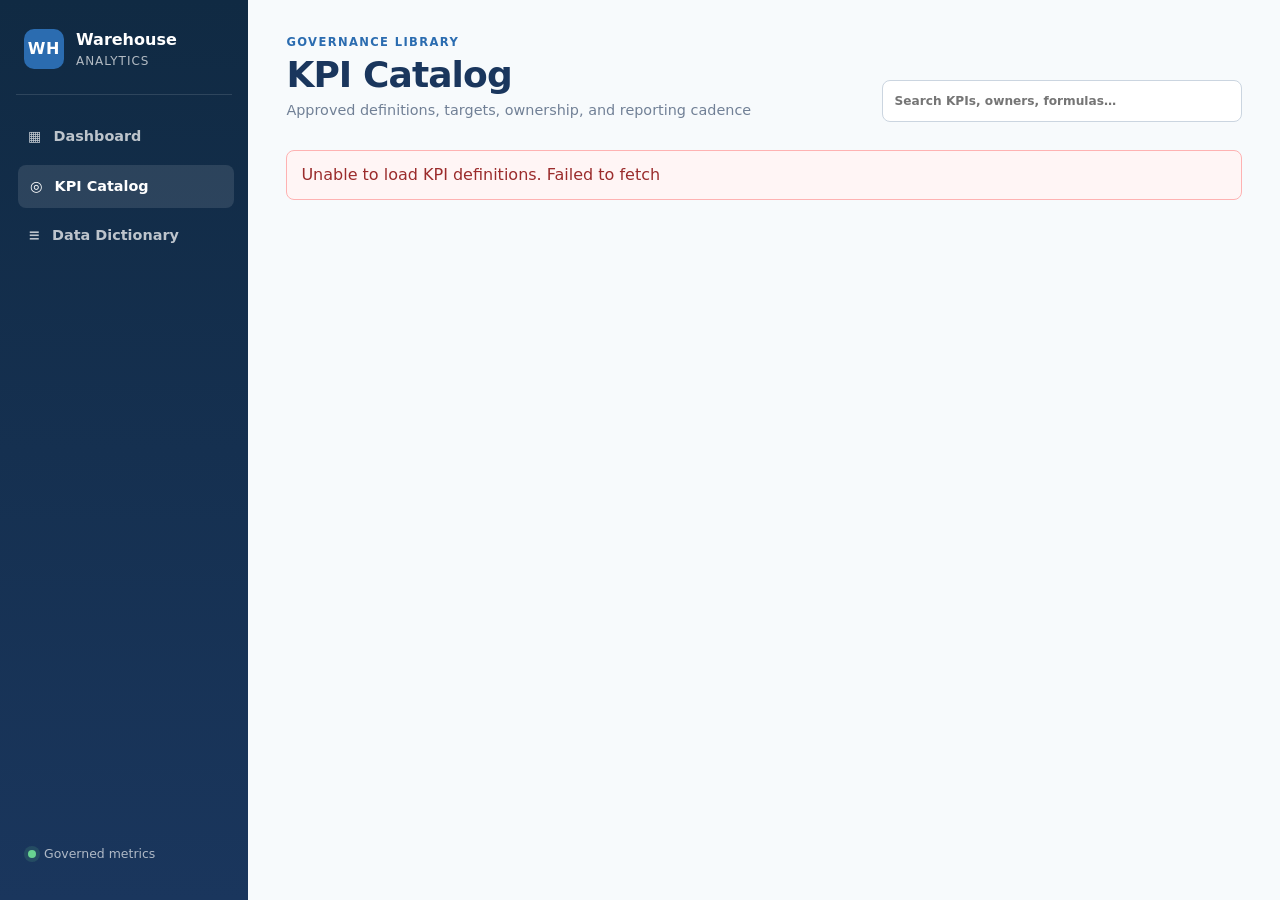
==== frontend/pages/kpi-catalog.html @ 702fa8e9 "create KPI governance portal with live dashboard" ====
<!DOCTYPE html>
<html lang="en">
<head>
  <meta charset="UTF-8"><meta name="viewport" content="width=device-width, initial-scale=1.0">
  <meta name="description" content="Warehouse Analytics KPI definitions, formulas, owners, and targets.">
  <title>Warehouse Analytics | KPI Catalog</title>
  <link rel="stylesheet" href="../css/style.css">
</head>
<body data-page="catalog" data-api-base="http://localhost:8000/api/v1">
  <a class="skip-link" href="#main-content">Skip to content</a>
  <nav class="sidebar" aria-label="Primary navigation">
    <a class="brand" href="../index.html"><span class="brand-mark" aria-hidden="true">WH</span><span><strong>Warehouse</strong><small>Analytics</small></span></a>
    <ul class="nav-links">
      <li><a href="../index.html"><span aria-hidden="true">▦</span>Dashboard</a></li>
      <li><a href="kpi-catalog.html" aria-current="page"><span aria-hidden="true">◎</span>KPI Catalog</a></li>
      <li><a href="data-dictionary.html"><span aria-hidden="true">≡</span>Data Dictionary</a></li>
    </ul>
    <div class="sidebar-footer"><span class="live-dot" aria-hidden="true"></span>Governed metrics</div>
  </nav>
  <main class="content" id="main-content">
    <header class="page-header"><div><p class="eyebrow">Governance library</p><h1>KPI Catalog</h1><p class="subtitle">Approved definitions, targets, ownership, and reporting cadence</p></div><label class="search-control" for="catalogSearch"><span class="sr-only">Search KPIs</span><input id="catalogSearch" type="search" placeholder="Search KPIs, owners, formulas…"></label></header>
    <div id="pageMessage" class="message" role="status" aria-live="polite"></div>
    <section class="catalog-grid" id="catalogGrid" aria-label="KPI definitions" aria-busy="true"></section>
    <p id="catalogEmpty" class="empty-state" hidden>No KPIs match your search.</p>
  </main>
  <script src="../js/app.js" defer></script>
</body>
</html>
---- frontend/css/style.css ----
:root {
  --navy-950: #102a43; --navy-900: #1a365d; --blue-600: #2b6cb0; --blue-50: #ebf8ff;
  --green-600: #2f855a; --green-100: #c6f6d5; --amber-600: #b7791f; --amber-100: #fefcbf;
  --red-600: #c53030; --red-100: #fed7d7; --slate-900: #2d3748; --slate-600: #718096;
  --slate-300: #cbd5e0; --slate-200: #e2e8f0; --slate-100: #edf2f7; --canvas: #f7fafc;
  --surface: #fff; --sidebar-width: 248px; --shadow: 0 8px 24px rgb(26 54 93 / 8%);
}
* { box-sizing: border-box; }
html { color-scheme: light; }
body { margin: 0; min-height: 100vh; background: var(--canvas); color: var(--slate-900); font-family: "Segoe UI", system-ui, sans-serif; line-height: 1.5; }
a { color: inherit; }
button, input, select { font: inherit; }
.skip-link { position: fixed; left: 12px; top: -80px; z-index: 100; padding: 10px 14px; background: white; color: var(--navy-900); border-radius: 6px; }
.skip-link:focus { top: 12px; }
.sidebar { position: fixed; inset: 0 auto 0 0; width: var(--sidebar-width); padding: 24px 16px; background: linear-gradient(180deg, var(--navy-950), var(--navy-900)); color: white; display: flex; flex-direction: column; z-index: 10; }
.brand { display: flex; align-items: center; gap: 12px; padding: 4px 8px 24px; text-decoration: none; border-bottom: 1px solid rgb(255 255 255 / 12%); }
.brand-mark { display: grid; place-items: center; width: 40px; height: 40px; border-radius: 10px; background: var(--blue-600); font-weight: 800; letter-spacing: .04em; }
.brand strong, .brand small { display: block; }.brand strong { font-size: 1rem; }.brand small { opacity: .68; font-size: .75rem; letter-spacing: .08em; text-transform: uppercase; }
.nav-links { list-style: none; padding: 20px 0; margin: 0; display: grid; gap: 6px; }
.nav-links a { display: flex; align-items: center; gap: 12px; padding: 11px 12px; border-radius: 8px; color: rgb(255 255 255 / 72%); text-decoration: none; font-weight: 600; font-size: .9rem; transition: .18s ease; }
.nav-links a:hover, .nav-links a[aria-current="page"] { background: rgb(255 255 255 / 11%); color: white; transform: translateX(2px); }
.sidebar-footer { margin-top: auto; padding: 12px; font-size: .78rem; color: rgb(255 255 255 / 65%); }
.live-dot { display: inline-block; width: 8px; height: 8px; margin-right: 8px; border-radius: 50%; background: #68d391; box-shadow: 0 0 0 4px rgb(104 211 145 / 14%); }
.content { margin-left: var(--sidebar-width); padding: 34px clamp(20px, 3vw, 48px) 56px; max-width: 1680px; }
.page-header { display: flex; align-items: flex-end; justify-content: space-between; gap: 24px; margin-bottom: 28px; }
.page-header h1 { margin: 2px 0 4px; color: var(--navy-900); font-size: clamp(1.65rem, 3vw, 2.25rem); line-height: 1.2; letter-spacing: -.025em; }
.eyebrow { margin: 0; color: var(--blue-600); font-weight: 800; font-size: .72rem; text-transform: uppercase; letter-spacing: .12em; }
.subtitle, .muted { margin: 0; color: var(--slate-600); font-size: .9rem; }
.filter-control, .search-control { display: grid; gap: 5px; color: var(--slate-600); font-size: .76rem; font-weight: 700; text-transform: uppercase; letter-spacing: .06em; }
select, input[type="search"] { min-height: 42px; padding: 8px 12px; background: white; color: var(--slate-900); border: 1px solid var(--slate-300); border-radius: 8px; outline: none; }
select:focus, input:focus, a:focus-visible, button:focus-visible { box-shadow: 0 0 0 3px rgb(66 153 225 / 30%); outline: 2px solid transparent; }
.search-control input { width: min(360px, 42vw); text-transform: none; letter-spacing: normal; }
.message { min-height: 0; margin-bottom: 16px; }.message:not(:empty) { padding: 12px 14px; border: 1px solid #feb2b2; border-radius: 8px; background: #fff5f5; color: #9b2c2c; }
.kpi-cards { display: grid; grid-template-columns: repeat(auto-fit, minmax(220px, 1fr)); gap: 18px; margin-bottom: 28px; }
.kpi-card, .panel, .catalog-card, .dictionary-card, .summary-stat { background: var(--surface); border: 1px solid var(--slate-200); border-radius: 12px; box-shadow: var(--shadow); }
.kpi-card { position: relative; overflow: hidden; padding: 20px; border-top: 4px solid var(--blue-600); }.kpi-card.green { border-top-color: var(--green-600); }.kpi-card.yellow { border-top-color: var(--amber-600); }.kpi-card.red { border-top-color: var(--red-600); }
.kpi-card h3 { margin: 0 0 8px; color: var(--slate-600); font-size: .82rem; font-weight: 700; }.kpi-card .value { color: var(--navy-900); font-size: 1.75rem; font-weight: 800; font-variant-numeric: tabular-nums; }.target { margin-top: 5px; color: var(--slate-600); font-size: .78rem; }
.status-badge { display: inline-flex; align-items: center; padding: 3px 9px; margin-top: 10px; border-radius: 999px; font-size: .7rem; font-weight: 800; text-transform: uppercase; letter-spacing: .04em; }.status-badge.green { background: var(--green-100); color: #22543d; }.status-badge.yellow { background: var(--amber-100); color: #744210; }.status-badge.red { background: var(--red-100); color: #742a2a; }.status-badge.neutral { background: var(--slate-100); color: var(--slate-600); }
.panel { overflow: hidden; }.panel-heading { display: flex; justify-content: space-between; align-items: end; gap: 16px; padding: 20px 22px; border-bottom: 1px solid var(--slate-200); }.panel h2 { margin: 2px 0 0; color: var(--navy-900); font-size: 1.15rem; }.table-wrap { overflow-x: auto; }.data-table { width: 100%; border-collapse: collapse; }.data-table th { padding: 12px 16px; background: var(--navy-900); color: white; text-align: left; white-space: nowrap; font-size: .76rem; letter-spacing: .03em; }.data-table td { padding: 13px 16px; border-bottom: 1px solid var(--slate-200); font-size: .86rem; }.data-table tbody tr:hover { background: var(--blue-50); }.data-table td:nth-child(n+2) { font-variant-numeric: tabular-nums; }
.catalog-grid { display: grid; grid-template-columns: repeat(auto-fit, minmax(290px, 1fr)); gap: 18px; }.catalog-card { padding: 20px; }.catalog-card h2 { margin: 3px 0 12px; color: var(--navy-900); font-size: 1.05rem; }.catalog-card .formula { padding: 11px; border-radius: 7px; background: var(--slate-100); color: #4a5568; font: .78rem/1.55 ui-monospace, Consolas, monospace; overflow-wrap: anywhere; }.meta-grid { display: grid; grid-template-columns: 1fr 1fr; gap: 10px; margin-top: 16px; }.meta-grid dt { color: var(--slate-600); font-size: .68rem; font-weight: 800; text-transform: uppercase; }.meta-grid dd { margin: 2px 0 0; font-size: .84rem; font-weight: 600; }
.dictionary-summary { display: grid; grid-template-columns: repeat(3, minmax(130px, 1fr)); gap: 14px; margin-bottom: 22px; }.summary-stat { padding: 16px 18px; }.summary-stat strong { display: block; color: var(--navy-900); font-size: 1.45rem; }.summary-stat span { color: var(--slate-600); font-size: .78rem; }
.dictionary-tables { display: grid; gap: 16px; }.dictionary-card { overflow: hidden; }.dictionary-card summary { cursor: pointer; list-style: none; padding: 18px 20px; display: flex; align-items: center; justify-content: space-between; gap: 14px; }.dictionary-card summary::-webkit-details-marker { display: none; }.dictionary-card summary::after { content: "+"; color: var(--blue-600); font-size: 1.4rem; }.dictionary-card[open] summary::after { content: "−"; }.dictionary-card h2 { margin: 0; color: var(--navy-900); font-size: 1rem; }.dictionary-card p { margin: 4px 0 0; color: var(--slate-600); font-size: .8rem; }.table-kind { padding: 3px 8px; border-radius: 999px; background: var(--blue-50); color: var(--blue-600); font-size: .68rem; font-weight: 800; text-transform: uppercase; }
.empty-state { padding: 32px; text-align: center; color: var(--slate-600); }.skeleton-card { height: 154px; border-radius: 12px; background: linear-gradient(90deg, var(--slate-100), white, var(--slate-100)); background-size: 200% 100%; animation: pulse 1.5s infinite; }@keyframes pulse { to { background-position: -200% 0; } }
.sr-only { position: absolute; width: 1px; height: 1px; padding: 0; margin: -1px; overflow: hidden; clip: rect(0,0,0,0); white-space: nowrap; border: 0; }
@media (max-width: 820px) { .sidebar { position: static; width: 100%; height: auto; padding: 12px 16px; }.brand { padding: 0 0 10px; }.nav-links { grid-template-columns: repeat(3, 1fr); padding: 8px 0 0; }.nav-links a { justify-content: center; padding: 9px 6px; font-size: .76rem; }.sidebar-footer { display: none; }.content { margin-left: 0; padding: 24px 16px 40px; }.page-header { align-items: stretch; flex-direction: column; }.search-control input { width: 100%; }.dictionary-summary { grid-template-columns: 1fr 1fr; } }
@media (max-width: 520px) { .nav-links a span { display: none; }.kpi-cards, .catalog-grid { grid-template-columns: 1fr; }.dictionary-summary { grid-template-columns: 1fr; }.meta-grid { grid-template-columns: 1fr; }.panel-heading { align-items: start; flex-direction: column; } }
@media (prefers-reduced-motion: reduce) { *, *::before, *::after { scroll-behavior: auto !important; transition: none !important; animation: none !important; } }
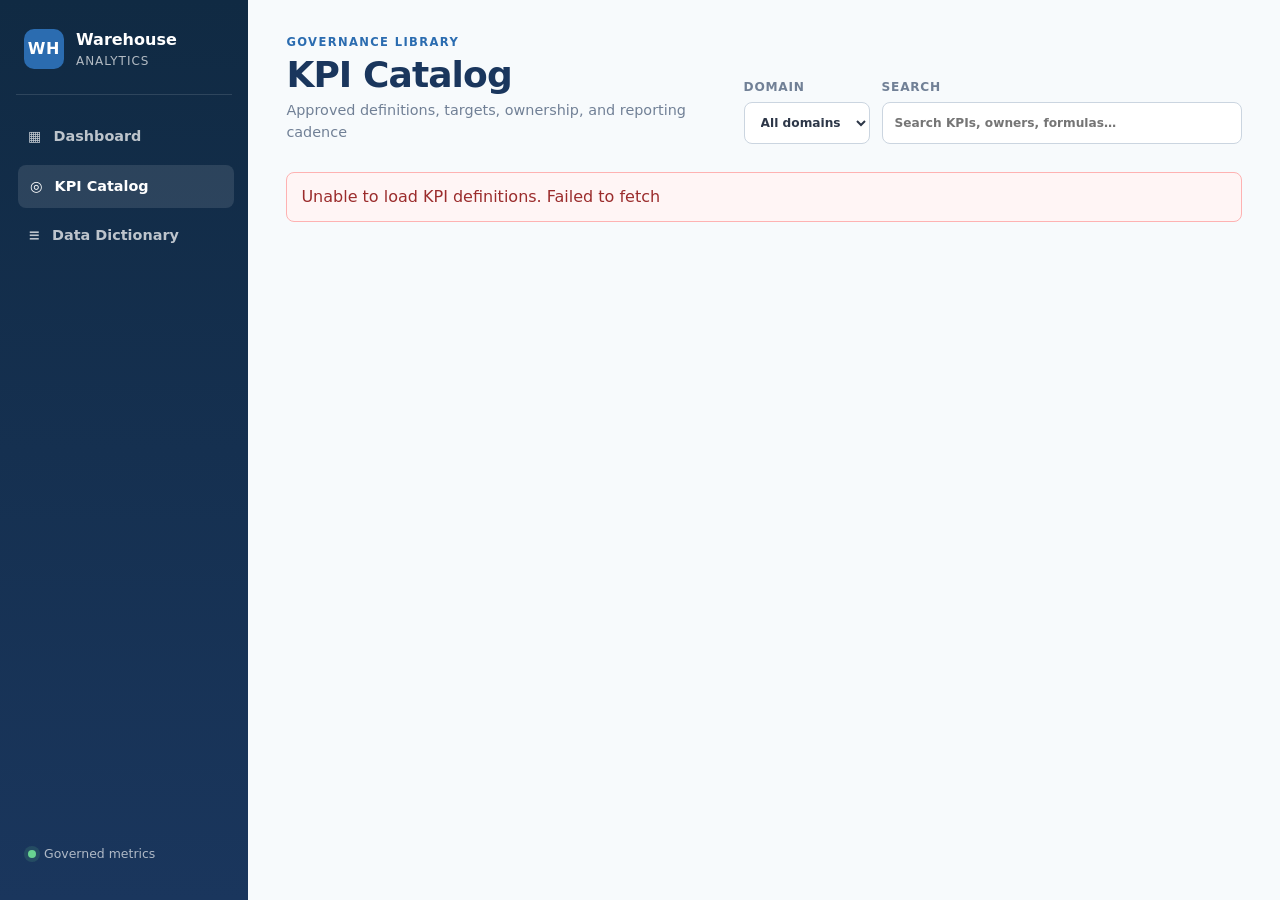
==== commit 4f671540: "add KPI catalog and data dictionary reference pages" ====
--- a/frontend/pages/kpi-catalog.html
+++ b/frontend/pages/kpi-catalog.html
@@ -18,7 +18,7 @@
     <div class="sidebar-footer"><span class="live-dot" aria-hidden="true"></span>Governed metrics</div>
   </nav>
   <main class="content" id="main-content">
-    <header class="page-header"><div><p class="eyebrow">Governance library</p><h1>KPI Catalog</h1><p class="subtitle">Approved definitions, targets, ownership, and reporting cadence</p></div><label class="search-control" for="catalogSearch"><span class="sr-only">Search KPIs</span><input id="catalogSearch" type="search" placeholder="Search KPIs, owners, formulas…"></label></header>
+    <header class="page-header"><div><p class="eyebrow">Governance library</p><h1>KPI Catalog</h1><p class="subtitle">Approved definitions, targets, ownership, and reporting cadence</p></div><div class="header-controls"><label class="filter-control" for="catalogDomain"><span>Domain</span><select id="catalogDomain"><option value="">All domains</option></select></label><label class="search-control" for="catalogSearch"><span>Search</span><input id="catalogSearch" type="search" placeholder="Search KPIs, owners, formulas…"></label></div></header>
     <div id="pageMessage" class="message" role="status" aria-live="polite"></div>
     <section class="catalog-grid" id="catalogGrid" aria-label="KPI definitions" aria-busy="true"></section>
     <p id="catalogEmpty" class="empty-state" hidden>No KPIs match your search.</p>
@@ -26,4 +26,3 @@
   <script src="../js/app.js" defer></script>
 </body>
 </html>
-
--- a/frontend/css/style.css
+++ b/frontend/css/style.css
@@ -23,6 +23,7 @@
 .live-dot { display: inline-block; width: 8px; height: 8px; margin-right: 8px; border-radius: 50%; background: #68d391; box-shadow: 0 0 0 4px rgb(104 211 145 / 14%); }
 .content { margin-left: var(--sidebar-width); padding: 34px clamp(20px, 3vw, 48px) 56px; max-width: 1680px; }
 .page-header { display: flex; align-items: flex-end; justify-content: space-between; gap: 24px; margin-bottom: 28px; }
+.header-controls { display: flex; align-items: end; gap: 12px; }
 .page-header h1 { margin: 2px 0 4px; color: var(--navy-900); font-size: clamp(1.65rem, 3vw, 2.25rem); line-height: 1.2; letter-spacing: -.025em; }
 .eyebrow { margin: 0; color: var(--blue-600); font-weight: 800; font-size: .72rem; text-transform: uppercase; letter-spacing: .12em; }
 .subtitle, .muted { margin: 0; color: var(--slate-600); font-size: .9rem; }
@@ -38,11 +39,11 @@
 .status-badge { display: inline-flex; align-items: center; padding: 3px 9px; margin-top: 10px; border-radius: 999px; font-size: .7rem; font-weight: 800; text-transform: uppercase; letter-spacing: .04em; }.status-badge.green { background: var(--green-100); color: #22543d; }.status-badge.yellow { background: var(--amber-100); color: #744210; }.status-badge.red { background: var(--red-100); color: #742a2a; }.status-badge.neutral { background: var(--slate-100); color: var(--slate-600); }
 .panel { overflow: hidden; }.panel-heading { display: flex; justify-content: space-between; align-items: end; gap: 16px; padding: 20px 22px; border-bottom: 1px solid var(--slate-200); }.panel h2 { margin: 2px 0 0; color: var(--navy-900); font-size: 1.15rem; }.table-wrap { overflow-x: auto; }.data-table { width: 100%; border-collapse: collapse; }.data-table th { padding: 12px 16px; background: var(--navy-900); color: white; text-align: left; white-space: nowrap; font-size: .76rem; letter-spacing: .03em; }.data-table td { padding: 13px 16px; border-bottom: 1px solid var(--slate-200); font-size: .86rem; }.data-table tbody tr:hover { background: var(--blue-50); }.data-table td:nth-child(n+2) { font-variant-numeric: tabular-nums; }
 .catalog-grid { display: grid; grid-template-columns: repeat(auto-fit, minmax(290px, 1fr)); gap: 18px; }.catalog-card { padding: 20px; }.catalog-card h2 { margin: 3px 0 12px; color: var(--navy-900); font-size: 1.05rem; }.catalog-card .formula { padding: 11px; border-radius: 7px; background: var(--slate-100); color: #4a5568; font: .78rem/1.55 ui-monospace, Consolas, monospace; overflow-wrap: anywhere; }.meta-grid { display: grid; grid-template-columns: 1fr 1fr; gap: 10px; margin-top: 16px; }.meta-grid dt { color: var(--slate-600); font-size: .68rem; font-weight: 800; text-transform: uppercase; }.meta-grid dd { margin: 2px 0 0; font-size: .84rem; font-weight: 600; }
+.catalog-description { min-height: 3em; margin: 0 0 12px; color: var(--slate-600); font-size: .84rem; }
 .dictionary-summary { display: grid; grid-template-columns: repeat(3, minmax(130px, 1fr)); gap: 14px; margin-bottom: 22px; }.summary-stat { padding: 16px 18px; }.summary-stat strong { display: block; color: var(--navy-900); font-size: 1.45rem; }.summary-stat span { color: var(--slate-600); font-size: .78rem; }
 .dictionary-tables { display: grid; gap: 16px; }.dictionary-card { overflow: hidden; }.dictionary-card summary { cursor: pointer; list-style: none; padding: 18px 20px; display: flex; align-items: center; justify-content: space-between; gap: 14px; }.dictionary-card summary::-webkit-details-marker { display: none; }.dictionary-card summary::after { content: "+"; color: var(--blue-600); font-size: 1.4rem; }.dictionary-card[open] summary::after { content: "−"; }.dictionary-card h2 { margin: 0; color: var(--navy-900); font-size: 1rem; }.dictionary-card p { margin: 4px 0 0; color: var(--slate-600); font-size: .8rem; }.table-kind { padding: 3px 8px; border-radius: 999px; background: var(--blue-50); color: var(--blue-600); font-size: .68rem; font-weight: 800; text-transform: uppercase; }
 .empty-state { padding: 32px; text-align: center; color: var(--slate-600); }.skeleton-card { height: 154px; border-radius: 12px; background: linear-gradient(90deg, var(--slate-100), white, var(--slate-100)); background-size: 200% 100%; animation: pulse 1.5s infinite; }@keyframes pulse { to { background-position: -200% 0; } }
 .sr-only { position: absolute; width: 1px; height: 1px; padding: 0; margin: -1px; overflow: hidden; clip: rect(0,0,0,0); white-space: nowrap; border: 0; }
-@media (max-width: 820px) { .sidebar { position: static; width: 100%; height: auto; padding: 12px 16px; }.brand { padding: 0 0 10px; }.nav-links { grid-template-columns: repeat(3, 1fr); padding: 8px 0 0; }.nav-links a { justify-content: center; padding: 9px 6px; font-size: .76rem; }.sidebar-footer { display: none; }.content { margin-left: 0; padding: 24px 16px 40px; }.page-header { align-items: stretch; flex-direction: column; }.search-control input { width: 100%; }.dictionary-summary { grid-template-columns: 1fr 1fr; } }
+@media (max-width: 820px) { .sidebar { position: static; width: 100%; height: auto; padding: 12px 16px; }.brand { padding: 0 0 10px; }.nav-links { grid-template-columns: repeat(3, 1fr); padding: 8px 0 0; }.nav-links a { justify-content: center; padding: 9px 6px; font-size: .76rem; }.sidebar-footer { display: none; }.content { margin-left: 0; padding: 24px 16px 40px; }.page-header { align-items: stretch; flex-direction: column; }.header-controls { align-items: stretch; flex-direction: column; }.search-control input { width: 100%; }.dictionary-summary { grid-template-columns: 1fr 1fr; } }
 @media (max-width: 520px) { .nav-links a span { display: none; }.kpi-cards, .catalog-grid { grid-template-columns: 1fr; }.dictionary-summary { grid-template-columns: 1fr; }.meta-grid { grid-template-columns: 1fr; }.panel-heading { align-items: start; flex-direction: column; } }
 @media (prefers-reduced-motion: reduce) { *, *::before, *::after { scroll-behavior: auto !important; transition: none !important; animation: none !important; } }
-
